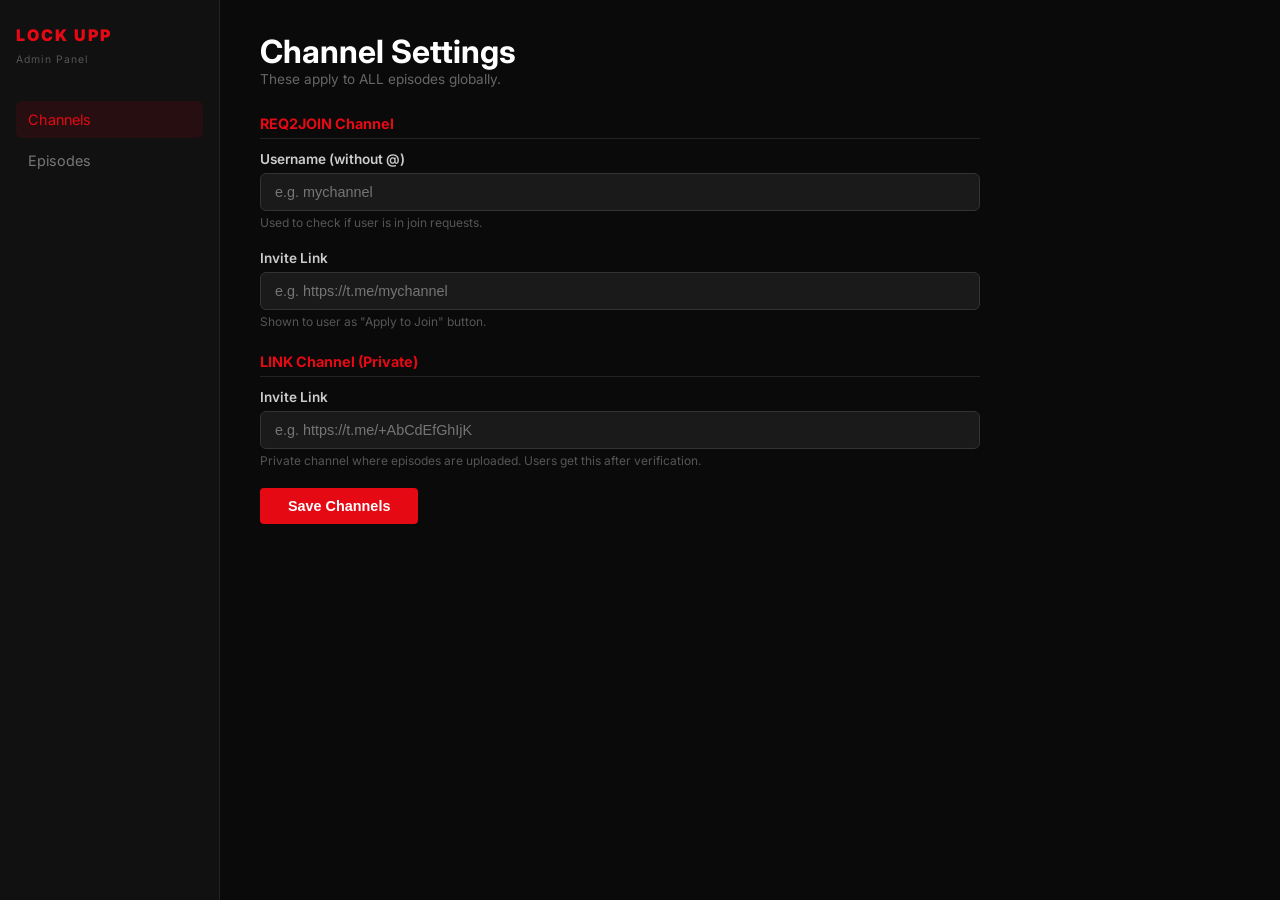
==== static/admin.html @ 69c1226e "lockuapp init" ====
<!DOCTYPE html>
<html lang="en">
<head>
  <meta charset="UTF-8">
  <meta name="viewport" content="width=device-width, initial-scale=1.0">
  <title>Admin - Lock UPP</title>
  <link rel="stylesheet" href="/static/css/style.css">
  <link rel="stylesheet" href="/static/css/admin.css">
</head>
<body>

<div class="admin-wrap">
  <div class="admin-sidebar">
    <h2 class="admin-logo">LOCK UPP<br><small>Admin Panel</small></h2>
    <nav>
      <a href="#" onclick="showTab('channels')" class="nav-link active" id="nav-channels">Channels</a>
      <a href="#" onclick="showTab('episodes')" class="nav-link" id="nav-episodes">Episodes</a>
    </nav>
  </div>

  <div class="admin-main">

    <!-- CHANNELS TAB -->
    <div id="tab-channels" class="tab active">
      <h1>Channel Settings</h1>
      <p class="tab-desc">These apply to ALL episodes globally.</p>

      <h3 class="form-section">REQ2JOIN Channel</h3>
      <div class="form-group">
        <label>Username (without @)</label>
        <input type="text" id="inp-req2join-user" placeholder="e.g. mychannel">
        <span class="hint">Used to check if user is in join requests.</span>
      </div>
      <div class="form-group">
        <label>Invite Link</label>
        <input type="text" id="inp-req2join-link" placeholder="e.g. https://t.me/mychannel">
        <span class="hint">Shown to user as "Apply to Join" button.</span>
      </div>

      <h3 class="form-section">LINK Channel (Private)</h3>
      <div class="form-group">
        <label>Invite Link</label>
        <input type="text" id="inp-link" placeholder="e.g. https://t.me/+AbCdEfGhIjK">
        <span class="hint">Private channel where episodes are uploaded. Users get this after verification.</span>
      </div>

      <button class="btn-save" onclick="saveChannels()">Save Channels</button>
      <div id="channel-msg" class="admin-msg"></div>
    </div>

    <!-- EPISODES TAB -->
    <div id="tab-episodes" class="tab">
      <h1>Manage Episodes</h1>

      <div class="ep-form">
        <div class="form-row">
          <div class="form-group small">
            <label>Episode #</label>
            <input type="number" id="inp-ep-num" min="1" placeholder="1">
          </div>
          <div class="form-group">
            <label>Title (optional)</label>
            <input type="text" id="inp-ep-title" placeholder="Episode title">
          </div>
        </div>
        <div class="form-group">
          <label>Download Channel Username</label>
          <input type="text" id="inp-ep-channel" placeholder="e.g. mychannel">
          <span class="hint">Leave blank to use the global LINK channel.</span>
        </div>
        <button class="btn-save" onclick="saveEpisode()">Add / Update Episode</button>
        <div id="ep-msg" class="admin-msg"></div>
      </div>

      <h2 style="margin-top:32px;margin-bottom:12px;font-size:1.1rem">Existing Episodes</h2>
      <div id="episodes-table"></div>
    </div>

  </div>
</div>

<script src="/static/js/admin.js"></script>
</body>
</html>
---- static/css/style.css ----
@import url('https://fonts.googleapis.com/css2?family=Inter:wght@400;600;700;900&display=swap');

* { margin: 0; padding: 0; box-sizing: border-box; }

body {
  font-family: 'Inter', -apple-system, BlinkMacSystemFont, sans-serif;
  background: #0a0a0a;
  color: #fff;
  min-height: 100vh;
  overflow-x: hidden;
}

.page {
  display: none;
  min-height: 100vh;
  animation: fadeUp 0.35s ease;
}
.page.active { display: block; }

@keyframes fadeUp {
  from { opacity: 0; transform: translateY(12px); }
  to { opacity: 1; transform: translateY(0); }
}

/* ===== HERO ===== */
.hero {
  display: flex;
  flex-direction: column;
  align-items: center;
  justify-content: center;
  min-height: 100vh;
  text-align: center;
  padding: 20px;
  background: radial-gradient(ellipse at center, #1a0a0a 0%, #0a0a0a 70%);
}

.title-group { margin-bottom: 50px; }

.badge {
  display: inline-block;
  background: #e50914;
  color: #fff;
  font-size: 0.7rem;
  font-weight: 700;
  padding: 4px 14px;
  border-radius: 3px;
  letter-spacing: 2px;
  margin-bottom: 16px;
}

.show-title {
  font-size: 4rem;
  font-weight: 900;
  color: #e50914;
  letter-spacing: 6px;
  line-height: 1;
  text-shadow: 0 0 60px rgba(229, 9, 20, 0.4);
}

.show-tagline {
  font-size: 1rem;
  color: #666;
  margin-top: 12px;
  letter-spacing: 1px;
}

.btn-primary {
  background: #e50914;
  color: #fff;
  border: none;
  padding: 18px 52px;
  font-size: 1rem;
  font-weight: 700;
  border-radius: 4px;
  cursor: pointer;
  letter-spacing: 0.5px;
  transition: all 0.2s;
  position: relative;
  overflow: hidden;
}
.btn-primary:hover { background: #ff1a25; transform: scale(1.03); }
.btn-primary:active { transform: scale(0.98); }

.pulse {
  animation: pulse 2s infinite;
}
@keyframes pulse {
  0%, 100% { box-shadow: 0 0 0 0 rgba(229,9,20,0.4); }
  50% { box-shadow: 0 0 0 12px rgba(229,9,20,0); }
}

/* ===== CONTAINER ===== */
.container {
  max-width: 700px;
  margin: 0 auto;
  padding: 24px 20px;
}
.center { text-align: center; }

.section-title {
  font-size: 1.4rem;
  font-weight: 700;
  margin-bottom: 16px;
}

.back-btn {
  background: none;
  border: 1px solid #333;
  color: #777;
  padding: 6px 14px;
  border-radius: 4px;
  cursor: pointer;
  font-size: 0.8rem;
  margin-bottom: 20px;
  transition: all 0.2s;
}
.back-btn:hover { border-color: #e50914; color: #e50914; }

/* ===== EPISODES ===== */
.ep-card {
  background: #141414;
  border: 1px solid #222;
  border-radius: 8px;
  padding: 16px 20px;
  margin-bottom: 10px;
  cursor: pointer;
  transition: all 0.2s;
  display: flex;
  align-items: center;
  gap: 16px;
}
.ep-card:hover {
  background: #1a1a1a;
  border-color: #e50914;
  transform: translateX(4px);
}

.ep-num {
  font-size: 1.4rem;
  font-weight: 900;
  color: #e50914;
  min-width: 40px;
}
.ep-info { flex: 1; }
.ep-title { font-size: 0.95rem; color: #ccc; }
.ep-arrow { color: #444; font-size: 1.2rem; transition: color 0.2s; }
.ep-card:hover .ep-arrow { color: #e50914; }

.no-episodes {
  text-align: center;
  padding: 80px 20px;
  color: #555;
}
.no-episodes h2 { color: #666; margin-bottom: 8px; }

/* ===== JOIN ===== */
.join-card {
  background: #141414;
  border: 1px solid #222;
  border-radius: 12px;
  padding: 48px 32px;
  max-width: 440px;
  margin: 0 auto;
}

.lock-icon, .unlock-icon {
  font-size: 3rem;
  margin-bottom: 16px;
}

.join-desc {
  color: #888;
  margin: 12px 0 28px;
  line-height: 1.6;
  font-size: 0.9rem;
}

.btn-stack {
  display: flex;
  flex-direction: column;
  gap: 10px;
}

.btn-join {
  background: #2563eb;
  color: #fff;
  border: none;
  padding: 14px 28px;
  font-size: 0.95rem;
  font-weight: 600;
  border-radius: 4px;
  cursor: pointer;
  text-decoration: none;
  transition: all 0.2s;
}
.btn-join:hover { background: #3b82f6; }

.btn-check {
  background: #1a1a1a;
  color: #fff;
  border: 1px solid #333;
  padding: 14px 28px;
  font-size: 0.95rem;
  font-weight: 600;
  border-radius: 4px;
  cursor: pointer;
  transition: all 0.2s;
  display: flex;
  align-items: center;
  justify-content: center;
  gap: 8px;
}
.btn-check:hover { border-color: #e50914; }
.btn-check:disabled { opacity: 0.4; cursor: not-allowed; }

.spinner {
  width: 16px;
  height: 16px;
  border: 2px solid transparent;
  border-top-color: #fff;
  border-radius: 50%;
  animation: spin 0.7s linear infinite;
  display: inline-block;
}
@keyframes spin { to { transform: rotate(360deg); } }

.status-msg {
  margin-top: 16px;
  padding: 12px;
  border-radius: 6px;
  font-size: 0.85rem;
  display: none;
}
.status-msg.show { display: block; }
.status-msg.error { background: rgba(229,9,20,0.1); color: #e50914; border: 1px solid rgba(229,9,20,0.2); }
.status-msg.success { background: rgba(34,197,94,0.1); color: #22c55e; border: 1px solid rgba(34,197,94,0.2); }
.status-msg.loading { background: rgba(234,179,8,0.1); color: #eab308; border: 1px solid rgba(234,179,8,0.2); }

/* ===== DOWNLOAD ===== */
.download-box {
  background: #141414;
  border: 1px solid #22c55e;
  border-radius: 12px;
  padding: 48px 32px;
  max-width: 440px;
  margin: 24px auto 0;
}

.download-box h2 { color: #22c55e; margin-bottom: 8px; }
.download-box p { color: #888; margin-bottom: 24px; }

.btn-download {
  background: #e50914;
  color: #fff;
  border: none;
  padding: 16px 44px;
  font-size: 1rem;
  font-weight: 700;
  border-radius: 4px;
  cursor: pointer;
  text-decoration: none;
  display: inline-block;
  transition: all 0.2s;
}
.btn-download:hover { background: #ff1a25; transform: scale(1.03); }

/* ===== RESPONSIVE ===== */
@media (max-width: 500px) {
  .show-title { font-size: 2.5rem; letter-spacing: 4px; }
  .badge { font-size: 0.6rem; }
  .join-card, .download-box { padding: 36px 20px; }
}
---- static/css/admin.css ----
.admin-wrap {
  display: flex;
  min-height: 100vh;
}

.admin-sidebar {
  width: 220px;
  background: #111;
  border-right: 1px solid #222;
  padding: 24px 16px;
  flex-shrink: 0;
}

.admin-logo {
  font-size: 1rem;
  font-weight: 900;
  color: #e50914;
  letter-spacing: 2px;
  margin-bottom: 32px;
  line-height: 1.4;
}
.admin-logo small {
  font-size: 0.65rem;
  color: #555;
  font-weight: 400;
  letter-spacing: 1px;
}

.nav-link {
  display: block;
  color: #777;
  text-decoration: none;
  padding: 10px 12px;
  border-radius: 6px;
  font-size: 0.9rem;
  margin-bottom: 4px;
  transition: all 0.2s;
}
.nav-link:hover { color: #fff; background: #1a1a1a; }
.nav-link.active { color: #e50914; background: rgba(229,9,20,0.1); }

.admin-main {
  flex: 1;
  padding: 32px 40px;
  max-width: 800px;
}

.tab { display: none; }
.tab.active { display: block; }

.tab-desc {
  color: #666;
  font-size: 0.85rem;
  margin-bottom: 28px;
}

.form-section {
  font-size: 0.9rem;
  font-weight: 700;
  color: #e50914;
  margin: 24px 0 12px;
  padding-bottom: 6px;
  border-bottom: 1px solid #222;
}
.form-section:first-of-type { margin-top: 0; }

.form-group {
  margin-bottom: 20px;
}
.form-group label {
  display: block;
  font-size: 0.85rem;
  font-weight: 600;
  color: #ccc;
  margin-bottom: 6px;
}
.form-group input {
  width: 100%;
  padding: 10px 14px;
  background: #1a1a1a;
  border: 1px solid #333;
  border-radius: 6px;
  color: #fff;
  font-size: 0.9rem;
  outline: none;
  transition: border 0.2s;
}
.form-group input:focus { border-color: #e50914; }
.hint {
  display: block;
  font-size: 0.75rem;
  color: #555;
  margin-top: 4px;
}

.form-row {
  display: flex;
  gap: 16px;
}
.form-group.small { flex: 0 0 120px; }

.btn-save {
  background: #e50914;
  color: #fff;
  border: none;
  padding: 10px 28px;
  font-size: 0.9rem;
  font-weight: 600;
  border-radius: 4px;
  cursor: pointer;
  transition: all 0.2s;
}
.btn-save:hover { background: #ff1a25; }

.admin-msg {
  margin-top: 12px;
  padding: 10px 14px;
  border-radius: 6px;
  font-size: 0.85rem;
  display: none;
}
.admin-msg.show { display: block; }
.admin-msg.ok { background: rgba(34,197,94,0.1); color: #22c55e; }
.admin-msg.err { background: rgba(229,9,20,0.1); color: #e50914; }

.ep-form {
  background: #141414;
  border: 1px solid #222;
  border-radius: 10px;
  padding: 24px;
}

.ep-table {
  background: #141414;
  border: 1px solid #222;
  border-radius: 10px;
  overflow: hidden;
}

.ep-row {
  display: flex;
  align-items: center;
  padding: 12px 16px;
  border-bottom: 1px solid #1a1a1a;
  gap: 12px;
}
.ep-row:last-child { border-bottom: none; }
.ep-row-num { font-weight: 700; color: #e50914; min-width: 32px; }
.ep-row-title { flex: 1; color: #ccc; font-size: 0.9rem; }
.ep-row-channel { color: #666; font-size: 0.8rem; }
.ep-row-actions { display: flex; gap: 8px; }

.btn-sm {
  padding: 5px 12px;
  font-size: 0.75rem;
  border-radius: 4px;
  border: 1px solid #333;
  background: none;
  color: #999;
  cursor: pointer;
  transition: all 0.2s;
}
.btn-sm:hover { border-color: #e50914; color: #e50914; }
.btn-sm.del:hover { border-color: #e50914; color: #e50914; }

@media (max-width: 700px) {
  .admin-wrap { flex-direction: column; }
  .admin-sidebar { width: 100%; border-right: none; border-bottom: 1px solid #222; }
  .admin-main { padding: 20px; }
  .form-row { flex-direction: column; gap: 0; }
  .form-group.small { flex: none; }
}
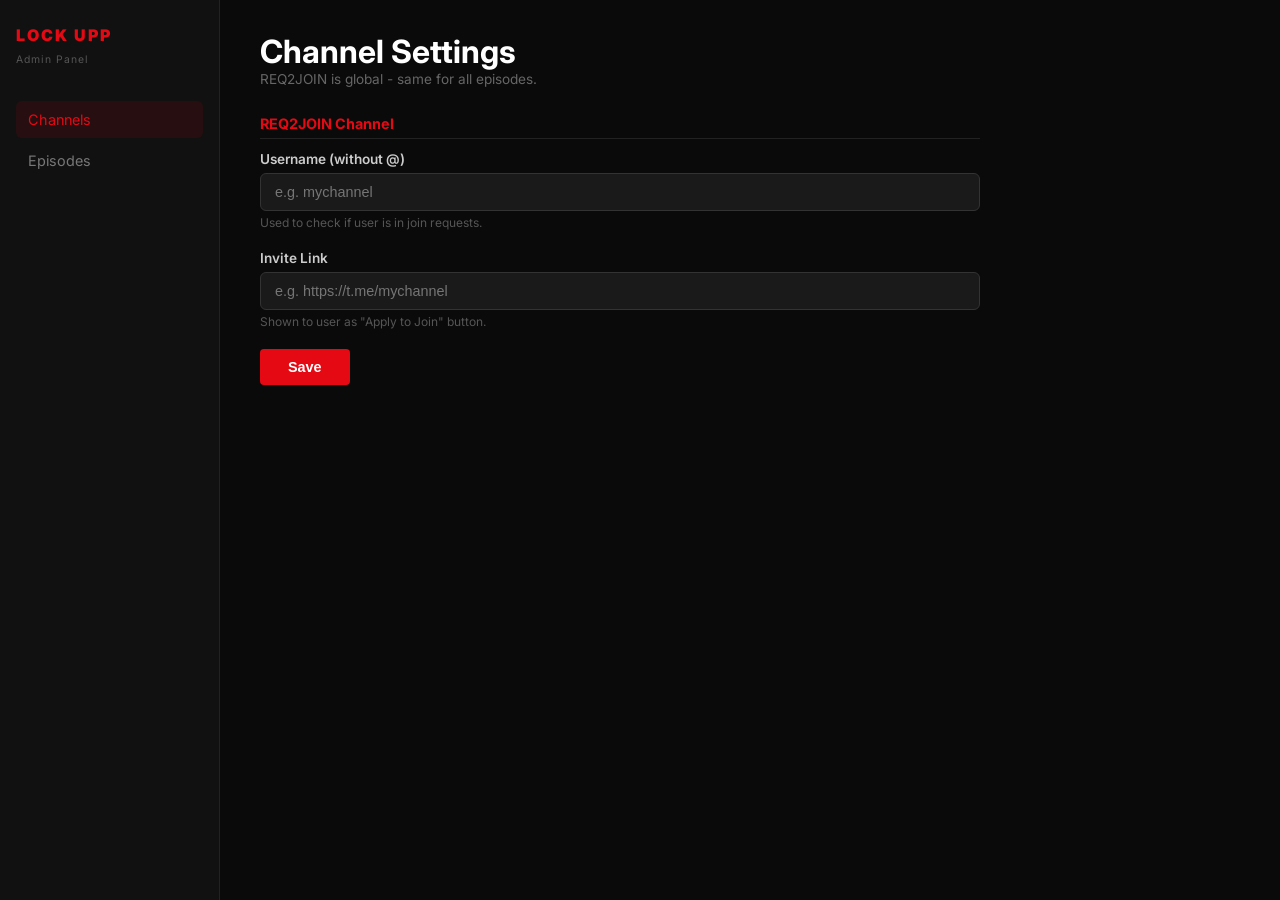
==== commit aad7d5b6: "per-episode download links" ====
--- a/static/admin.html
+++ b/static/admin.html
@@ -23,7 +23,7 @@
     <!-- CHANNELS TAB -->
     <div id="tab-channels" class="tab active">
       <h1>Channel Settings</h1>
-      <p class="tab-desc">These apply to ALL episodes globally.</p>
+      <p class="tab-desc">REQ2JOIN is global - same for all episodes.</p>
 
       <h3 class="form-section">REQ2JOIN Channel</h3>
       <div class="form-group">
@@ -37,14 +37,7 @@
         <span class="hint">Shown to user as "Apply to Join" button.</span>
       </div>
 
-      <h3 class="form-section">LINK Channel (Private)</h3>
-      <div class="form-group">
-        <label>Invite Link</label>
-        <input type="text" id="inp-link" placeholder="e.g. https://t.me/+AbCdEfGhIjK">
-        <span class="hint">Private channel where episodes are uploaded. Users get this after verification.</span>
-      </div>
-
-      <button class="btn-save" onclick="saveChannels()">Save Channels</button>
+      <button class="btn-save" onclick="saveChannels()">Save</button>
       <div id="channel-msg" class="admin-msg"></div>
     </div>
 
@@ -64,9 +57,9 @@
           </div>
         </div>
         <div class="form-group">
-          <label>Download Channel Username</label>
-          <input type="text" id="inp-ep-channel" placeholder="e.g. mychannel">
-          <span class="hint">Leave blank to use the global LINK channel.</span>
+          <label>Download Link (private channel invite)</label>
+          <input type="text" id="inp-ep-link" placeholder="e.g. https://t.me/+AbCdEfGhIjK">
+          <span class="hint">Private channel invite link for this episode.</span>
         </div>
         <button class="btn-save" onclick="saveEpisode()">Add / Update Episode</button>
         <div id="ep-msg" class="admin-msg"></div>
